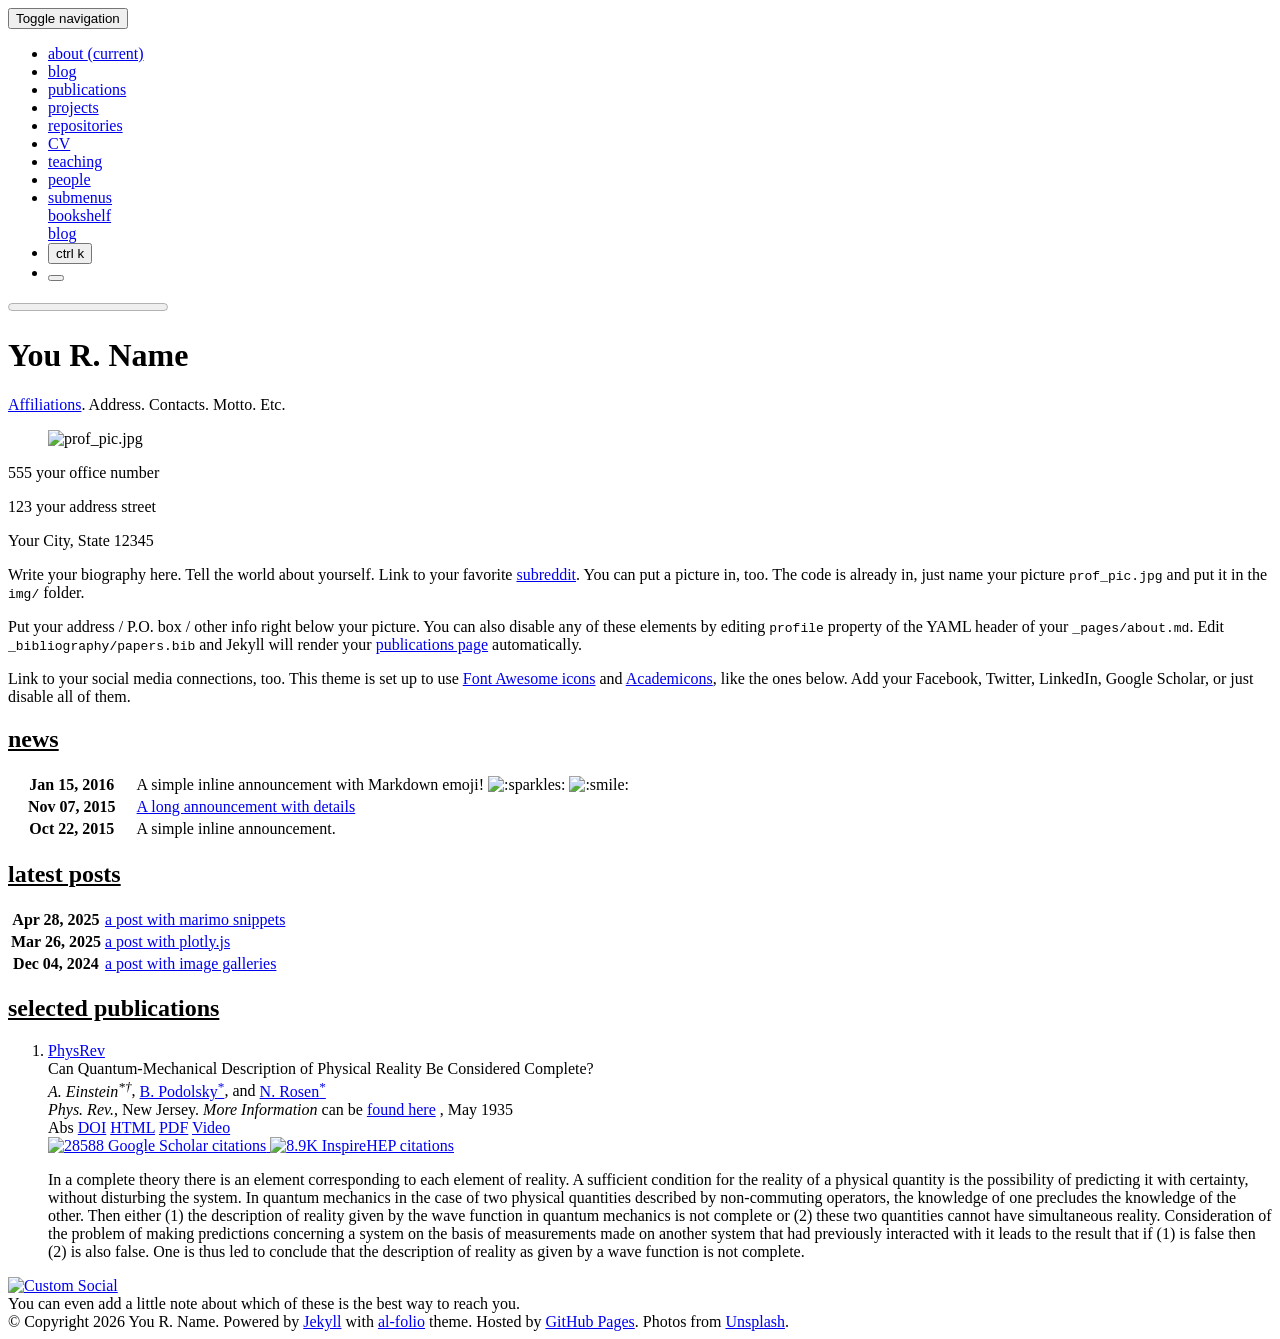
==== index.html @ 7850fb5f "Deploying to gh-pages from @ lriddiford3/lriddiford.github.io@3e1d31a1e1718baf7ae91b5d0d81536df3c9d7" ====
<!DOCTYPE html> <html lang="en"> <head> <meta http-equiv="Content-Type" content="text/html; charset=UTF-8"> <meta charset="utf-8"> <meta name="viewport" content="width=device-width, initial-scale=1, shrink-to-fit=no"> <meta http-equiv="X-UA-Compatible" content="IE=edge"> <title> You R. Name </title> <meta name="author" content="You R. Name"> <meta name="description" content="A simple, whitespace theme for academics. Based on [*folio](https://github.com/bogoli/-folio) design. "> <meta name="keywords" content="jekyll, jekyll-theme, academic-website, portfolio-website"> <meta http-equiv="Content-Security-Policy" content="default-src 'self'; script-src 'self' 'unsafe-inline' https:; style-src 'self' 'unsafe-inline' https:; img-src 'self' data: https:; font-src 'self' data: https:; media-src 'self' https:; frame-src 'self' https:; connect-src 'self' https:;"> <style>
  :root {
    --max-content-width: 930px;
  }
</style> <link rel="stylesheet" href="/al-folio/assets/css/tailwind.css?v=50c64c15cbb9fd1ce6056fdb8bcb4b62"> <link defer rel="stylesheet" href="https://cdn.jsdelivr.net/npm/@fortawesome/fontawesome-free@7.2.0/css/all.min.css" integrity="sha256-MVopmdyC2tYTiJ8wlktf0uh0v4NgT+vNdyVFepi7Q0c=" crossorigin="anonymous"> <link defer rel="stylesheet" href="https://cdn.jsdelivr.net/npm/academicons@1.9.5/css/academicons.min.css" integrity="sha256-SzrCOBJbGVFMahewkgjwnApaV2+av1DwMAA+/QGLyZw=" crossorigin="anonymous"> <link defer rel="stylesheet" href="https://cdn.jsdelivr.net/npm/scholar-icons@1.0.3/css/scholar-icons.css" integrity="sha256-VY3hHVj/hNX3fYG6wtbA6TcKJQl7+FthzGSyIB64klY=" crossorigin="anonymous"> <link defer rel="stylesheet" type="text/css" href="https://fonts.googleapis.com/css?family=Roboto:300,400,500,700|Roboto+Slab:100,300,400,500,700|Material+Icons&amp;display=swap"> <link defer rel="stylesheet" href="/al-folio/assets/css/jekyll-pygments-themes-github.css?v=591dab5a4e56573bf4ef7fd332894c99" media="" id="highlight_theme_light"> <link rel="shortcut icon" href="data:image/svg+xml,&lt;svg%20xmlns=%22http://www.w3.org/2000/svg%22%20viewBox=%220%200%20100%20100%22&gt;&lt;text%20y=%22.9em%22%20font-size=%2290%22&gt;%E2%9A%9B%EF%B8%8F&lt;/text&gt;&lt;/svg&gt;"> <link rel="stylesheet" href="/al-folio/assets/css/main.css?v=3116ba77db9ee1581d05bb3e86fbf7f1"> <link rel="canonical" href="https://alshedivat.github.io/al-folio/"> <script src="/al-folio/assets/js/theme.js?v=5286c3e4c334d0ecb8fc0c40ff4fa7ec"></script> <link defer rel="stylesheet" href="/al-folio/assets/css/jekyll-pygments-themes-native.css?v=5847e5ed4a4568527aa6cfab446049ca" media="none" id="highlight_theme_dark"> <script>
    initTheme();
  </script> </head> <body class="fixed-top-nav "> <header> <nav id="navbar" class="navbar navbar-light navbar-expand-sm fixed-top" role="navigation"> <div class="container"> <button class="navbar-toggler collapsed navbar-toggler-main" type="button" data-nav-toggle="navbarNav" aria-controls="navbarNav" aria-expanded="false" aria-label="Toggle navigation"> <span class="sr-only">Toggle navigation</span> <span class="icon-bar top-bar"></span> <span class="icon-bar middle-bar"></span> <span class="icon-bar bottom-bar"></span> </button> <div class="collapse navbar-collapse navbar-collapse-main" id="navbarNav"> <ul class="navbar-nav navbar-menu-list flex-nowrap"> <li class="nav-item active"> <a class="nav-link" href="/al-folio/">about <span class="sr-only">(current)</span> </a> </li> <li class="nav-item "> <a class="nav-link" href="/al-folio/blog/">blog </a> </li> <li class="nav-item "> <a class="nav-link" href="/al-folio/publications/">publications </a> </li> <li class="nav-item "> <a class="nav-link" href="/al-folio/projects/">projects </a> </li> <li class="nav-item "> <a class="nav-link" href="/al-folio/repositories/">repositories </a> </li> <li class="nav-item "> <a class="nav-link" href="/al-folio/cv/">CV </a> </li> <li class="nav-item "> <a class="nav-link" href="/al-folio/teaching/">teaching </a> </li> <li class="nav-item "> <a class="nav-link" href="/al-folio/people/">people </a> </li> <li class="nav-item dropdown "> <a class="nav-link dropdown-toggle" href="#" id="navbarDropdown" role="button" data-nav-dropdown-toggle="true" aria-haspopup="true" aria-expanded="false">submenus </a> <div class="dropdown-menu dropdown-menu-right" aria-labelledby="navbarDropdown"> <a class="dropdown-item " href="/al-folio/books/">bookshelf</a> <div class="dropdown-divider"></div> <a class="dropdown-item " href="/al-folio/blog/">blog</a> </div> </li> <li class="nav-item"> <button id="search-toggle" type="button" title="Search" aria-label="Open search"> <span class="nav-link">ctrl k <i class="fa-solid fa-magnifying-glass"></i></span> </button> </li> <li class="toggle-container"> <button id="light-toggle" type="button" title="Change theme" aria-label="Change color theme"> <i class="fa-half-sun-moon" id="light-toggle-system"></i> <i class="fa-solid fa-moon" id="light-toggle-dark"></i> <i class="fa-solid fa-sun" id="light-toggle-light"></i> </button> </li> </ul> </div> </div> </nav> <progress id="progress" value="0"> <div class="progress-container"> <span class="progress-bar"></span> </div> </progress> </header> <div class="container mt-5" role="main"> <div class="post"> <header class="post-header"> <h1 class="post-title"> <span class="font-weight-bold">You</span> R. Name </h1> <p class="desc"><a href="#">Affiliations</a>. Address. Contacts. Motto. Etc.</p> </header> <article> <div class="profile float-right"> <figure> <picture> <source class="responsive-img-srcset" srcset="/al-folio/assets/img/prof_pic-480.webp 480w,/al-folio/assets/img/prof_pic-800.webp 800w,/al-folio/assets/img/prof_pic-1400.webp 1400w," type="image/webp" sizes="(min-width: 930px) 270.0px, (min-width: 576px) 30vw, 95vw"> <img src="/al-folio/assets/img/prof_pic.jpg?v=974957d202f671e4fa6700c04e68deae" class="img-fluid z-depth-1 rounded" width="100%" height="auto" alt="prof_pic.jpg" loading="eager" onerror="this.onerror=null; document.querySelectorAll('.responsive-img-srcset').forEach(function (n) { n.remove(); });"> </source></picture> </figure> <div class="more-info"> <p>555 your office number</p> <p>123 your address street</p> <p>Your City, State 12345</p> </div> </div> <div class="clearfix"> <p>Write your biography here. Tell the world about yourself. Link to your favorite <a href="https://www.reddit.com" rel="external nofollow noopener" target="_blank">subreddit</a>. You can put a picture in, too. The code is already in, just name your picture <code class="language-plaintext highlighter-rouge">prof_pic.jpg</code> and put it in the <code class="language-plaintext highlighter-rouge">img/</code> folder.</p> <p>Put your address / P.O. box / other info right below your picture. You can also disable any of these elements by editing <code class="language-plaintext highlighter-rouge">profile</code> property of the YAML header of your <code class="language-plaintext highlighter-rouge">_pages/about.md</code>. Edit <code class="language-plaintext highlighter-rouge">_bibliography/papers.bib</code> and Jekyll will render your <a href="/al-folio/publications/">publications page</a> automatically.</p> <p>Link to your social media connections, too. This theme is set up to use <a href="https://fontawesome.com/" rel="external nofollow noopener" target="_blank">Font Awesome icons</a> and <a href="https://jpswalsh.github.io/academicons/" rel="external nofollow noopener" target="_blank">Academicons</a>, like the ones below. Add your Facebook, Twitter, LinkedIn, Google Scholar, or just disable all of them.</p> </div> <h2> <a href="/al-folio/news/" style="color: inherit">news</a> </h2> <div class="news"> <div class="table-responsive"> <table class="table table-sm table-borderless"> <tr> <th scope="row" style="width: 20%">Jan 15, 2016</th> <td> A simple inline announcement with Markdown emoji! <img class="emoji" title=":sparkles:" alt=":sparkles:" src="https://github.githubassets.com/images/icons/emoji/unicode/2728.png" height="20" width="20"> <img class="emoji" title=":smile:" alt=":smile:" src="https://github.githubassets.com/images/icons/emoji/unicode/1f604.png" height="20" width="20"> </td> </tr> <tr> <th scope="row" style="width: 20%">Nov 07, 2015</th> <td> <a class="news-title" href="/al-folio/news/announcement_2/">A long announcement with details</a> </td> </tr> <tr> <th scope="row" style="width: 20%">Oct 22, 2015</th> <td> A simple inline announcement. </td> </tr> </table> </div> </div> <h2> <a href="/al-folio/blog/" style="color: inherit">latest posts</a> </h2> <div class="news"> <div class="table-responsive" style="max-height: 60vw"> <table class="table table-sm table-borderless"> <tr> <th scope="row" style="width: 20%">Apr 28, 2025</th> <td> <a class="news-title" href="/al-folio/blog/2025/marimo/">a post with marimo snippets</a> </td> </tr> <tr> <th scope="row" style="width: 20%">Mar 26, 2025</th> <td> <a class="news-title" href="/al-folio/blog/2025/plotly/">a post with plotly.js</a> </td> </tr> <tr> <th scope="row" style="width: 20%">Dec 04, 2024</th> <td> <a class="news-title" href="/al-folio/blog/2024/photo-gallery/">a post with image galleries</a> </td> </tr> </table> </div> </div> <h2> <a href="/al-folio/publications/" style="color: inherit">selected publications</a> </h2> <div class="publications"> <ol class="bibliography"><li> <div class="row"> <div class="col col-sm-2 abbr"> <abbr class="badge rounded w-100"> <a href="https://journals.aps.org/" rel="external nofollow noopener" target="_blank">PhysRev</a> </abbr> </div> <div id="PhysRev.47.777" class="col-sm-8"> <div class="title">Can Quantum-Mechanical Description of Physical Reality Be Considered Complete?</div> <div class="author"> <em>A. Einstein<sup>*†</sup></em>, <a href="https://en.wikipedia.org/wiki/Boris_Podolsky" rel="external nofollow noopener" target="_blank">B. Podolsky<sup>*</sup></a>, and <a href="https://en.wikipedia.org/wiki/Nathan_Rosen" rel="external nofollow noopener" target="_blank">N. Rosen<sup>*</sup></a> <i class="fa-solid fa-circle-info ml-1" data-toggle="popover" data-placement="top" data-html="true" data-content="* Example use of superscripts&lt;br&gt;† Albert Einstein"> </i> </div> <div class="periodical"> <em>Phys. Rev.</em>, New Jersey. <em>More Information</em> can be <a href="https://github.com/alshedivat/al-folio/" rel="external nofollow noopener" target="_blank">found here</a> , May 1935 </div> <div class="periodical"> </div> <div class="links"> <a class="abstract btn btn-sm z-depth-0" role="button">Abs</a> <a href="https://doi.org/10.1103/PhysRev.47.777" class="btn btn-sm z-depth-0" role="button" rel="external nofollow noopener" target="_blank">DOI</a> <a href="https://journals.aps.org/pr/abstract/10.1103/PhysRev.47.777" class="btn btn-sm z-depth-0" role="button" rel="external nofollow noopener" target="_blank">HTML</a> <a href="/al-folio/assets/pdf/example_pdf.pdf" class="btn btn-sm z-depth-0" role="button">PDF</a> <a href="https://www.youtube-nocookie.com/embed/aqz-KE-bpKQ" class="btn btn-sm z-depth-0" role="button" rel="external nofollow noopener" target="_blank">Video</a> </div> <div class="badges"> <span class="altmetric-embed" data-badge-type="2" data-badge-popover="right" data-altmetric-id="248277"></span> <span class="__dimensions_badge_embed__" data-doi="10.1103/PhysRev.47.777" data-style="small_rectangle" data-legend="hover-right" style="margin-bottom: 3px;"></span> <a href="https://scholar.google.com/citations?view_op=view_citation&amp;hl=en&amp;user=qc6CJjYAAAAJ&amp;citation_for_view=qc6CJjYAAAAJ:qyhmnyLat1gC" aria-label="Google Scholar link" role="button" rel="external nofollow noopener" target="_blank"> <img src="https://img.shields.io/badge/scholar-28588-4285F4?logo=googlescholar&amp;labelColor=beige" alt="28588 Google Scholar citations"> </a> <a href="https://inspirehep.net/literature/3255" aria-label="Inspirehep link" role="button" rel="external nofollow noopener" target="_blank"> <img src="https://img.shields.io/badge/inspire-8.9K-001628?logo=inspire&amp;logoColor=001628&amp;labelColor=beige" alt="8.9K InspireHEP citations"> </a> </div> <div class="abstract hidden"> <p>In a complete theory there is an element corresponding to each element of reality. A sufficient condition for the reality of a physical quantity is the possibility of predicting it with certainty, without disturbing the system. In quantum mechanics in the case of two physical quantities described by non-commuting operators, the knowledge of one precludes the knowledge of the other. Then either (1) the description of reality given by the wave function in quantum mechanics is not complete or (2) these two quantities cannot have simultaneous reality. Consideration of the problem of making predictions concerning a system on the basis of measurements made on another system that had previously interacted with it leads to the result that if (1) is false then (2) is also false. One is thus led to conclude that the description of reality as given by a wave function is not complete.</p> </div> </div> </div> </li></ol> </div> <div class="social"> <div class="contact-icons"> <a href="/al-folio/assets/pdf/example_pdf.pdf" title="Cv pdf"><i class="ai ai-cv"></i></a> <a href="mailto:you@example.com" title="Email"><i class="fa-solid fa-envelope"></i></a> <a href="https://inspirehep.net/authors/1010907" title="Inspirehep id" rel="external nofollow noopener" target="_blank"><i class="ai ai-inspire"></i></a> <a href="/al-folio/feed.xml" title="Rss icon"><i class="fa-solid fa-square-rss"></i></a> <a href="https://scholar.google.com/citations?user=qc6CJjYAAAAJ" title="Scholar userid" rel="external nofollow noopener" target="_blank"><i class="ai ai-google-scholar"></i></a> <a href="https://www.alberteinstein.com/" title="Custom Social" rel="external nofollow noopener" target="_blank"><img src="https://www.alberteinstein.com/wp-content/uploads/2024/03/cropped-favicon-192x192.png" alt="Custom Social"></a> </div> <div class="contact-note">You can even add a little note about which of these is the best way to reach you. </div> </div> </article> </div> </div> <footer class="fixed-bottom" role="contentinfo"> <div class="container mt-0"> © Copyright 2026 You R. Name. Powered by <a href="https://jekyllrb.com/" target="_blank" rel="external nofollow noopener">Jekyll</a> with <a href="https://github.com/alshedivat/al-folio" rel="external nofollow noopener" target="_blank">al-folio</a> theme. Hosted by <a href="https://pages.github.com/" target="_blank" rel="external nofollow noopener">GitHub Pages</a>. Photos from <a href="https://unsplash.com" target="_blank" rel="external nofollow noopener">Unsplash</a>. </div> </footer> <script>
  window.alFolio = {
    compatBootstrap: false
  };
</script> <script src="/al-folio/assets/js/nav-toggle.js?v=141bd79a73ebc0f0b6ea58e440ae79fc"></script> <script defer src="https://cdn.jsdelivr.net/npm/masonry-layout@4.2.2/dist/masonry.pkgd.min.js" integrity="sha256-Nn1q/fx0H7SNLZMQ5Hw5JLaTRZp0yILA/FRexe19VdI=" crossorigin="anonymous"></script> <script defer src="https://cdn.jsdelivr.net/npm/imagesloaded@5.0.0/imagesloaded.pkgd.min.js" integrity="sha256-htrLFfZJ6v5udOG+3kNLINIKh2gvoKqwEhHYfTTMICc=" crossorigin="anonymous"></script> <script defer src="/al-folio/assets/js/masonry.js?v=e49affc7bd2646f6acdad1dbe02c2359" type="text/javascript"></script> <script defer type="text/javascript" id="MathJax-script" src="https://cdn.jsdelivr.net/npm/mathjax@3.2.2/es5/tex-mml-chtml.js" integrity="sha256-MASABpB4tYktI2Oitl4t+78w/lyA+D7b/s9GEP0JOGI=" crossorigin="anonymous"></script> <script src="/al-folio/assets/al_math/js/mathjax-setup.js"></script> <script src="/al-folio/assets/js/tooltips-setup.js?v=fe487e99db6c43751e6e7bdb2d6a0611"></script> <script src="/al-folio/assets/js/no_defer.js?v=53b1b1a645525975c963ce8bf8bfefcf"></script> <script defer src="/al-folio/assets/js/common.js?v=87baac90f765f2f3362dcf6aaf312a8a"></script> <script defer src="/al-folio/assets/js/copy_code.js?v=c8a01c11a92744d44b093fc3bda915df" type="text/javascript"></script> <script defer src="/al-folio/assets/js/jupyter_new_tab.js?v=896d254890d9b47f0281f63bfccf0dee"></script> <script async src="https://d1bxh8uas1mnw7.cloudfront.net/assets/embed.js"></script> <script async src="https://badge.dimensions.ai/badge.js"></script> <script defer src="https://cdn.jsdelivr.net/npm/medium-zoom@1.1.0/dist/medium-zoom.min.js" integrity="sha256-ZgMyDAIYDYGxbcpJcfUnYwNevG/xi9OHKaR/8GK+jWc=" crossorigin="anonymous"></script> <script defer src="/al-folio/assets/al_img_tools/js/zoom.js"></script> <script defer src="/al-folio/assets/js/progress-bar.js?v=499464c5c63ced6cf7ad62509f1e2610" type="text/javascript"></script> <script src="https://cdn.jsdelivr.net/npm/vanilla-back-to-top@7.2.1/dist/vanilla-back-to-top.min.js" integrity="sha256-uMJJ3EoTyfRBoTbR+lrfu1uRQ87RZG8AR3cVNuQVeFg=" crossorigin="anonymous"></script> <script>
    addBackToTop();
  </script> <script type="module" src="/al-folio/assets/al_search/js/search/ninja-keys.min.js"></script> <ninja-keys hidebreadcrumbs noautoloadmdicons placeholder="Type to start searching"></ninja-keys> <script src="/al-folio/assets/al_search/js/search-setup.js"></script> <script>
// get the ninja-keys element
const ninja = document.querySelector('ninja-keys');

// add the home and posts menu items
ninja.data = [{
    id: "nav-about",
    title: "about",
    section: "Navigation",
    handler: () => {
      window.location.href = "/al-folio/";
    },
  },{id: "nav-blog",
          title: "blog",
          description: "",
          section: "Navigation",
          handler: () => {
            window.location.href = "/al-folio/blog/";
          },
        },{id: "nav-publications",
          title: "publications",
          description: "publications by categories in reversed chronological order. generated by jekyll-scholar.",
          section: "Navigation",
          handler: () => {
            window.location.href = "/al-folio/publications/";
          },
        },{id: "nav-projects",
          title: "projects",
          description: "A growing collection of your cool projects.",
          section: "Navigation",
          handler: () => {
            window.location.href = "/al-folio/projects/";
          },
        },{id: "nav-repositories",
          title: "repositories",
          description: "Edit the `_data/repositories.yml` and change the `github_users` and `github_repos` lists to include your own GitHub profile and repositories.",
          section: "Navigation",
          handler: () => {
            window.location.href = "/al-folio/repositories/";
          },
        },{id: "nav-cv",
          title: "CV",
          description: "This is a description of the page. You can modify it in '_pages/cv.md'. You can also change or remove the top pdf download button.",
          section: "Navigation",
          handler: () => {
            window.location.href = "/al-folio/cv/";
          },
        },{id: "nav-teaching",
          title: "teaching",
          description: "Course materials, schedules, and resources for classes taught.",
          section: "Navigation",
          handler: () => {
            window.location.href = "/al-folio/teaching/";
          },
        },{id: "nav-people",
          title: "people",
          description: "members of the lab or group",
          section: "Navigation",
          handler: () => {
            window.location.href = "/al-folio/people/";
          },
        },{id: "dropdown-bookshelf",
              title: "bookshelf",
              description: "",
              section: "Dropdown",
              handler: () => {
                window.location.href = "/al-folio/books/";
              },
            },{id: "dropdown-blog",
              title: "blog",
              description: "",
              section: "Dropdown",
              handler: () => {
                window.location.href = "/al-folio/blog/";
              },
            },{id: "post-a-post-with-marimo-snippets",
        
          title: "a post with marimo snippets",
        
        description: "running Python in the browser with marimo",
        section: "Posts",
        handler: () => {
          
            window.location.href = "/al-folio/blog/2025/marimo/";
          
        },
      },{id: "post-a-post-with-plotly-js",
        
          title: "a post with plotly.js",
        
        description: "this is what included plotly.js code could look like",
        section: "Posts",
        handler: () => {
          
            window.location.href = "/al-folio/blog/2025/plotly/";
          
        },
      },{id: "post-a-post-with-image-galleries",
        
          title: "a post with image galleries",
        
        description: "this is what included image galleries could look like",
        section: "Posts",
        handler: () => {
          
            window.location.href = "/al-folio/blog/2024/photo-gallery/";
          
        },
      },{id: "post-google-gemini-updates-flash-1-5-gemma-2-and-project-astra",
        
          title: 'Google Gemini updates: Flash 1.5, Gemma 2 and Project Astra <svg width="1.2rem" height="1.2rem" top=".5rem" viewbox="0 0 40 40" xmlns="http://www.w3.org/2000/svg"><path d="M17 13.5v6H5v-12h6m3-3h6v6m0-6-9 9" class="icon_svg-stroke" stroke="#999" stroke-width="1.5" fill="none" fill-rule="evenodd" stroke-linecap="round" stroke-linejoin="round"></path></svg>',
        
        description: "We’re sharing updates across our Gemini family of models and a glimpse of Project Astra, our vision for the future of AI assistants.",
        section: "Posts",
        handler: () => {
          
            window.open("https://blog.google/technology/ai/google-gemini-update-flash-ai-assistant-io-2024/", "_blank");
          
        },
      },{id: "post-a-post-with-tabs",
        
          title: "a post with tabs",
        
        description: "this is what included tabs in a post could look like",
        section: "Posts",
        handler: () => {
          
            window.location.href = "/al-folio/blog/2024/tabs/";
          
        },
      },{id: "post-a-post-with-typograms",
        
          title: "a post with typograms",
        
        description: "this is what included typograms code could look like",
        section: "Posts",
        handler: () => {
          
            window.location.href = "/al-folio/blog/2024/typograms/";
          
        },
      },{id: "post-a-post-that-can-be-cited",
        
          title: "a post that can be cited",
        
        description: "this is what a post that can be cited looks like",
        section: "Posts",
        handler: () => {
          
            window.location.href = "/al-folio/blog/2024/post-citation/";
          
        },
      },{id: "post-a-post-with-pseudo-code",
        
          title: "a post with pseudo code",
        
        description: "this is what included pseudo code could look like",
        section: "Posts",
        handler: () => {
          
            window.location.href = "/al-folio/blog/2024/pseudocode/";
          
        },
      },{id: "post-a-post-with-code-diff",
        
          title: "a post with code diff",
        
        description: "this is how you can display code diffs",
        section: "Posts",
        handler: () => {
          
            window.location.href = "/al-folio/blog/2024/code-diff/";
          
        },
      },{id: "post-a-post-with-advanced-image-components",
        
          title: "a post with advanced image components",
        
        description: "this is what advanced image components could look like",
        section: "Posts",
        handler: () => {
          
            window.location.href = "/al-folio/blog/2024/advanced-images/";
          
        },
      },{id: "post-a-post-with-vega-lite",
        
          title: "a post with vega lite",
        
        description: "this is what included vega lite code could look like",
        section: "Posts",
        handler: () => {
          
            window.location.href = "/al-folio/blog/2024/vega-lite/";
          
        },
      },{id: "post-a-post-with-geojson",
        
          title: "a post with geojson",
        
        description: "this is what included geojson code could look like",
        section: "Posts",
        handler: () => {
          
            window.location.href = "/al-folio/blog/2024/geojson-map/";
          
        },
      },{id: "post-a-post-with-echarts",
        
          title: "a post with echarts",
        
        description: "this is what included echarts code could look like",
        section: "Posts",
        handler: () => {
          
            window.location.href = "/al-folio/blog/2024/echarts/";
          
        },
      },{id: "post-a-post-with-chart-js",
        
          title: "a post with chart.js",
        
        description: "this is what included chart.js code could look like",
        section: "Posts",
        handler: () => {
          
            window.location.href = "/al-folio/blog/2024/chartjs/";
          
        },
      },{id: "post-a-post-with-tikzjax",
        
          title: "a post with TikZJax",
        
        description: "this is what included TikZ code could look like",
        section: "Posts",
        handler: () => {
          
            window.location.href = "/al-folio/blog/2023/tikzjax/";
          
        },
      },{id: "post-a-post-with-bibliography",
        
          title: "a post with bibliography",
        
        description: "an example of a blog post with bibliography",
        section: "Posts",
        handler: () => {
          
            window.location.href = "/al-folio/blog/2023/post-bibliography/";
          
        },
      },{id: "post-a-post-with-jupyter-notebook",
        
          title: "a post with jupyter notebook",
        
        description: "an example of a blog post with jupyter notebook",
        section: "Posts",
        handler: () => {
          
            window.location.href = "/al-folio/blog/2023/jupyter-notebook/";
          
        },
      },{id: "post-a-post-with-custom-blockquotes",
        
          title: "a post with custom blockquotes",
        
        description: "an example of a blog post with custom blockquotes",
        section: "Posts",
        handler: () => {
          
            window.location.href = "/al-folio/blog/2023/custom-blockquotes/";
          
        },
      },{id: "post-a-post-with-table-of-contents-on-a-sidebar",
        
          title: "a post with table of contents on a sidebar",
        
        description: "an example of a blog post with table of contents on a sidebar",
        section: "Posts",
        handler: () => {
          
            window.location.href = "/al-folio/blog/2023/sidebar-table-of-contents/";
          
        },
      },{id: "post-a-post-with-audios",
        
          title: "a post with audios",
        
        description: "this is what included audios could look like",
        section: "Posts",
        handler: () => {
          
            window.location.href = "/al-folio/blog/2023/audios/";
          
        },
      },{id: "post-a-post-with-videos",
        
          title: "a post with videos",
        
        description: "this is what included videos could look like",
        section: "Posts",
        handler: () => {
          
            window.location.href = "/al-folio/blog/2023/videos/";
          
        },
      },{id: "post-displaying-beautiful-interactive-tables",
        
          title: "displaying beautiful interactive tables",
        
        description: "an example of how to use interactive tables in al-folio",
        section: "Posts",
        handler: () => {
          
            window.location.href = "/al-folio/blog/2023/tables/";
          
        },
      },{id: "post-a-post-with-table-of-contents",
        
          title: "a post with table of contents",
        
        description: "an example of a blog post with table of contents",
        section: "Posts",
        handler: () => {
          
            window.location.href = "/al-folio/blog/2023/table-of-contents/";
          
        },
      },{id: "post-a-post-with-giscus-comments",
        
          title: "a post with giscus comments",
        
        description: "an example of a blog post with giscus comments",
        section: "Posts",
        handler: () => {
          
            window.location.href = "/al-folio/blog/2022/giscus-comments/";
          
        },
      },{id: "post-یک-نوشتهٔ-راست-چین",
        
          title: "یک نوشتهٔ راست‌چین",
        
        description: "نمونه‌ای از پشتیبانی زبان‌های راست‌چین",
        section: "Posts",
        handler: () => {
          
            window.location.href = "/al-folio/blog/2022/rtl/";
          
        },
      },{id: "post-displaying-external-posts-on-your-al-folio-blog",
        
          title: 'Displaying External Posts on Your al-folio Blog <svg width="1.2rem" height="1.2rem" top=".5rem" viewbox="0 0 40 40" xmlns="http://www.w3.org/2000/svg"><path d="M17 13.5v6H5v-12h6m3-3h6v6m0-6-9 9" class="icon_svg-stroke" stroke="#999" stroke-width="1.5" fill="none" fill-rule="evenodd" stroke-linecap="round" stroke-linejoin="round"></path></svg>',
        
        description: "",
        section: "Posts",
        handler: () => {
          
            window.open("https://medium.com/@al-folio/displaying-external-posts-on-your-al-folio-blog-b60a1d241a0a?source=rss-17feae71c3c4------2", "_blank");
          
        },
      },{id: "post-a-post-with-redirect",
        
          title: "a post with redirect",
        
        description: "you can also redirect to assets like pdf",
        section: "Posts",
        handler: () => {
          
            window.location.href = "/al-folio/assets/pdf/example_pdf.pdf";
          
        },
      },{id: "post-a-post-with-diagrams",
        
          title: "a post with diagrams",
        
        description: "an example of a blog post with diagrams",
        section: "Posts",
        handler: () => {
          
            window.location.href = "/al-folio/blog/2021/diagrams/";
          
        },
      },{id: "post-a-distill-style-blog-post",
        
          title: "a distill-style blog post",
        
        description: "an example of a distill-style blog post and main elements",
        section: "Posts",
        handler: () => {
          
            window.location.href = "/al-folio/blog/2021/distill/";
          
        },
      },{id: "post-a-post-with-twitter",
        
          title: "a post with twitter",
        
        description: "an example of a blog post with twitter",
        section: "Posts",
        handler: () => {
          
            window.location.href = "/al-folio/blog/2020/twitter/";
          
        },
      },{id: "post-a-post-with-disqus-comments",
        
          title: "a post with disqus comments",
        
        description: "an example of a blog post with disqus comments",
        section: "Posts",
        handler: () => {
          
            window.location.href = "/al-folio/blog/2015/disqus-comments/";
          
        },
      },{id: "post-a-post-with-math",
        
          title: "a post with math",
        
        description: "an example of a blog post with some math",
        section: "Posts",
        handler: () => {
          
            window.location.href = "/al-folio/blog/2015/math/";
          
        },
      },{id: "post-a-post-with-code",
        
          title: "a post with code",
        
        description: "an example of a blog post with some code",
        section: "Posts",
        handler: () => {
          
            window.location.href = "/al-folio/blog/2015/code/";
          
        },
      },{id: "post-a-post-with-images",
        
          title: "a post with images",
        
        description: "this is what included images could look like",
        section: "Posts",
        handler: () => {
          
            window.location.href = "/al-folio/blog/2015/images/";
          
        },
      },{id: "post-a-post-with-formatting-and-links",
        
          title: "a post with formatting and links",
        
        description: "march & april, looking forward to summer",
        section: "Posts",
        handler: () => {
          
            window.location.href = "/al-folio/blog/2015/formatting-and-links/";
          
        },
      },{id: "books-the-godfather",
          title: 'The Godfather',
          description: "",
          section: "Books",handler: () => {
              window.location.href = "/al-folio/books/the_godfather/";
            },},{id: "news-a-simple-inline-announcement",
          title: 'A simple inline announcement.',
          description: "",
          section: "News",},{id: "news-a-long-announcement-with-details",
          title: 'A long announcement with details',
          description: "",
          section: "News",handler: () => {
              window.location.href = "/al-folio/news/announcement_2/";
            },},{id: "news-a-simple-inline-announcement-with-markdown-emoji-sparkles-smile",
          title: 'A simple inline announcement with Markdown emoji! <img class="emoji" title=":sparkles:" alt=":sparkles:" src="https://github.githubassets.com/images/icons/emoji/unicode/2728.png" height="20" width="20"> <img class="emoji" title=":smile:" alt=":smile:" src="https://github.githubassets.com/images/icons/emoji/unicode/1f604.png" height="20" width="20">',
          description: "",
          section: "News",},{id: "projects-project-1",
          title: 'project 1',
          description: "with background image",
          section: "Projects",handler: () => {
              window.location.href = "/al-folio/projects/1_project/";
            },},{id: "projects-project-2",
          title: 'project 2',
          description: "a project with a background image and giscus comments",
          section: "Projects",handler: () => {
              window.location.href = "/al-folio/projects/2_project/";
            },},{id: "projects-project-3-with-very-long-name",
          title: 'project 3 with very long name',
          description: "a project that redirects to another website",
          section: "Projects",handler: () => {
              window.location.href = "/al-folio/projects/3_project/";
            },},{id: "projects-project-4",
          title: 'project 4',
          description: "another without an image",
          section: "Projects",handler: () => {
              window.location.href = "/al-folio/projects/4_project/";
            },},{id: "projects-project-5",
          title: 'project 5',
          description: "a project with a background image",
          section: "Projects",handler: () => {
              window.location.href = "/al-folio/projects/5_project/";
            },},{id: "projects-project-6",
          title: 'project 6',
          description: "a project with no image",
          section: "Projects",handler: () => {
              window.location.href = "/al-folio/projects/6_project/";
            },},{id: "projects-project-7",
          title: 'project 7',
          description: "with background image",
          section: "Projects",handler: () => {
              window.location.href = "/al-folio/projects/7_project/";
            },},{id: "projects-project-8",
          title: 'project 8',
          description: "an other project with a background image and giscus comments",
          section: "Projects",handler: () => {
              window.location.href = "/al-folio/projects/8_project/";
            },},{id: "projects-project-9",
          title: 'project 9',
          description: "another project with an image 🎉",
          section: "Projects",handler: () => {
              window.location.href = "/al-folio/projects/9_project/";
            },},{id: "teachings-data-science-fundamentals",
          title: 'Data Science Fundamentals',
          description: "This course covers the foundational aspects of data science, including data collection, cleaning, analysis, and visualization. Students will learn practical skills for working with real-world datasets.",
          section: "Teachings",handler: () => {
              window.location.href = "/al-folio/teachings/data-science-fundamentals/";
            },},{id: "teachings-introduction-to-machine-learning",
          title: 'Introduction to Machine Learning',
          description: "This course provides an introduction to machine learning concepts, algorithms, and applications. Students will learn about supervised and unsupervised learning, model evaluation, and practical implementations.",
          section: "Teachings",handler: () => {
              window.location.href = "/al-folio/teachings/introduction-to-machine-learning/";
            },},{
        id: 'social-cv',
        title: 'CV',
        section: 'Socials',
        handler: () => {
          window.open("/al-folio/assets/pdf/example_pdf.pdf", "_blank");
        },
      },{
        id: 'social-email',
        title: 'email',
        section: 'Socials',
        handler: () => {
          window.open("mailto:%79%6F%75@%65%78%61%6D%70%6C%65.%63%6F%6D", "_blank");
        },
      },{
        id: 'social-inspire',
        title: 'Inspire HEP',
        section: 'Socials',
        handler: () => {
          window.open("https://inspirehep.net/authors/1010907", "_blank");
        },
      },{
        id: 'social-rss',
        title: 'RSS Feed',
        section: 'Socials',
        handler: () => {
          window.open("/al-folio/feed.xml", "_blank");
        },
      },{
        id: 'social-scholar',
        title: 'Google Scholar',
        section: 'Socials',
        handler: () => {
          window.open("https://scholar.google.com/citations?user=qc6CJjYAAAAJ", "_blank");
        },
      },{
        id: 'social-custom_social',
        title: 'Custom_social',
        section: 'Socials',
        handler: () => {
          window.open("https://www.alberteinstein.com/", "_blank");
        },
      },{
      id: 'light-theme',
      title: 'Change theme to light',
      description: 'Change the theme of the site to Light',
      section: 'Theme',
      handler: () => {
        setThemeSetting("light");
      },
    },
    {
      id: 'dark-theme',
      title: 'Change theme to dark',
      description: 'Change the theme of the site to Dark',
      section: 'Theme',
      handler: () => {
        setThemeSetting("dark");
      },
    },
    {
      id: 'system-theme',
      title: 'Use system default theme',
      description: 'Change the theme of the site to System Default',
      section: 'Theme',
      handler: () => {
        setThemeSetting("system");
      },
    },];

</script> <script src="/al-folio/assets/al_search/js/shortcut-key.js"></script> </body> </html>
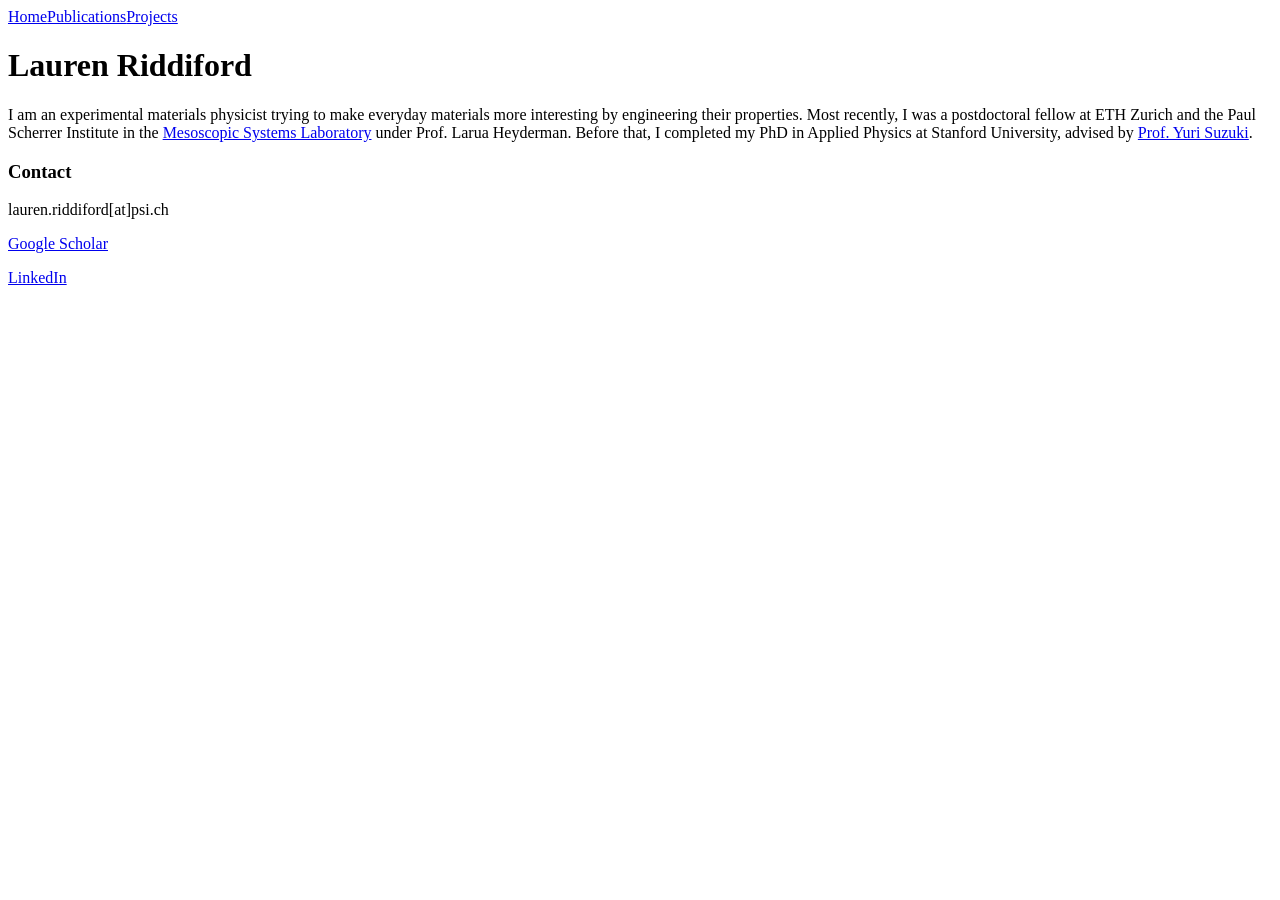
==== commit 604cb455: "Update index.html" ====
--- a/index.html
+++ b/index.html
@@ -1,614 +1,23 @@
-<!DOCTYPE html> <html lang="en"> <head> <meta http-equiv="Content-Type" content="text/html; charset=UTF-8"> <meta charset="utf-8"> <meta name="viewport" content="width=device-width, initial-scale=1, shrink-to-fit=no"> <meta http-equiv="X-UA-Compatible" content="IE=edge"> <title> You R. Name </title> <meta name="author" content="You R. Name"> <meta name="description" content="A simple, whitespace theme for academics. Based on [*folio](https://github.com/bogoli/-folio) design. "> <meta name="keywords" content="jekyll, jekyll-theme, academic-website, portfolio-website"> <meta http-equiv="Content-Security-Policy" content="default-src 'self'; script-src 'self' 'unsafe-inline' https:; style-src 'self' 'unsafe-inline' https:; img-src 'self' data: https:; font-src 'self' data: https:; media-src 'self' https:; frame-src 'self' https:; connect-src 'self' https:;"> <style>
-  :root {
-    --max-content-width: 930px;
-  }
-</style> <link rel="stylesheet" href="/al-folio/assets/css/tailwind.css?v=50c64c15cbb9fd1ce6056fdb8bcb4b62"> <link defer rel="stylesheet" href="https://cdn.jsdelivr.net/npm/@fortawesome/fontawesome-free@7.2.0/css/all.min.css" integrity="sha256-MVopmdyC2tYTiJ8wlktf0uh0v4NgT+vNdyVFepi7Q0c=" crossorigin="anonymous"> <link defer rel="stylesheet" href="https://cdn.jsdelivr.net/npm/academicons@1.9.5/css/academicons.min.css" integrity="sha256-SzrCOBJbGVFMahewkgjwnApaV2+av1DwMAA+/QGLyZw=" crossorigin="anonymous"> <link defer rel="stylesheet" href="https://cdn.jsdelivr.net/npm/scholar-icons@1.0.3/css/scholar-icons.css" integrity="sha256-VY3hHVj/hNX3fYG6wtbA6TcKJQl7+FthzGSyIB64klY=" crossorigin="anonymous"> <link defer rel="stylesheet" type="text/css" href="https://fonts.googleapis.com/css?family=Roboto:300,400,500,700|Roboto+Slab:100,300,400,500,700|Material+Icons&amp;display=swap"> <link defer rel="stylesheet" href="/al-folio/assets/css/jekyll-pygments-themes-github.css?v=591dab5a4e56573bf4ef7fd332894c99" media="" id="highlight_theme_light"> <link rel="shortcut icon" href="data:image/svg+xml,&lt;svg%20xmlns=%22http://www.w3.org/2000/svg%22%20viewBox=%220%200%20100%20100%22&gt;&lt;text%20y=%22.9em%22%20font-size=%2290%22&gt;%E2%9A%9B%EF%B8%8F&lt;/text&gt;&lt;/svg&gt;"> <link rel="stylesheet" href="/al-folio/assets/css/main.css?v=3116ba77db9ee1581d05bb3e86fbf7f1"> <link rel="canonical" href="https://alshedivat.github.io/al-folio/"> <script src="/al-folio/assets/js/theme.js?v=5286c3e4c334d0ecb8fc0c40ff4fa7ec"></script> <link defer rel="stylesheet" href="/al-folio/assets/css/jekyll-pygments-themes-native.css?v=5847e5ed4a4568527aa6cfab446049ca" media="none" id="highlight_theme_dark"> <script>
-    initTheme();
-  </script> </head> <body class="fixed-top-nav "> <header> <nav id="navbar" class="navbar navbar-light navbar-expand-sm fixed-top" role="navigation"> <div class="container"> <button class="navbar-toggler collapsed navbar-toggler-main" type="button" data-nav-toggle="navbarNav" aria-controls="navbarNav" aria-expanded="false" aria-label="Toggle navigation"> <span class="sr-only">Toggle navigation</span> <span class="icon-bar top-bar"></span> <span class="icon-bar middle-bar"></span> <span class="icon-bar bottom-bar"></span> </button> <div class="collapse navbar-collapse navbar-collapse-main" id="navbarNav"> <ul class="navbar-nav navbar-menu-list flex-nowrap"> <li class="nav-item active"> <a class="nav-link" href="/al-folio/">about <span class="sr-only">(current)</span> </a> </li> <li class="nav-item "> <a class="nav-link" href="/al-folio/blog/">blog </a> </li> <li class="nav-item "> <a class="nav-link" href="/al-folio/publications/">publications </a> </li> <li class="nav-item "> <a class="nav-link" href="/al-folio/projects/">projects </a> </li> <li class="nav-item "> <a class="nav-link" href="/al-folio/repositories/">repositories </a> </li> <li class="nav-item "> <a class="nav-link" href="/al-folio/cv/">CV </a> </li> <li class="nav-item "> <a class="nav-link" href="/al-folio/teaching/">teaching </a> </li> <li class="nav-item "> <a class="nav-link" href="/al-folio/people/">people </a> </li> <li class="nav-item dropdown "> <a class="nav-link dropdown-toggle" href="#" id="navbarDropdown" role="button" data-nav-dropdown-toggle="true" aria-haspopup="true" aria-expanded="false">submenus </a> <div class="dropdown-menu dropdown-menu-right" aria-labelledby="navbarDropdown"> <a class="dropdown-item " href="/al-folio/books/">bookshelf</a> <div class="dropdown-divider"></div> <a class="dropdown-item " href="/al-folio/blog/">blog</a> </div> </li> <li class="nav-item"> <button id="search-toggle" type="button" title="Search" aria-label="Open search"> <span class="nav-link">ctrl k <i class="fa-solid fa-magnifying-glass"></i></span> </button> </li> <li class="toggle-container"> <button id="light-toggle" type="button" title="Change theme" aria-label="Change color theme"> <i class="fa-half-sun-moon" id="light-toggle-system"></i> <i class="fa-solid fa-moon" id="light-toggle-dark"></i> <i class="fa-solid fa-sun" id="light-toggle-light"></i> </button> </li> </ul> </div> </div> </nav> <progress id="progress" value="0"> <div class="progress-container"> <span class="progress-bar"></span> </div> </progress> </header> <div class="container mt-5" role="main"> <div class="post"> <header class="post-header"> <h1 class="post-title"> <span class="font-weight-bold">You</span> R. Name </h1> <p class="desc"><a href="#">Affiliations</a>. Address. Contacts. Motto. Etc.</p> </header> <article> <div class="profile float-right"> <figure> <picture> <source class="responsive-img-srcset" srcset="/al-folio/assets/img/prof_pic-480.webp 480w,/al-folio/assets/img/prof_pic-800.webp 800w,/al-folio/assets/img/prof_pic-1400.webp 1400w," type="image/webp" sizes="(min-width: 930px) 270.0px, (min-width: 576px) 30vw, 95vw"> <img src="/al-folio/assets/img/prof_pic.jpg?v=974957d202f671e4fa6700c04e68deae" class="img-fluid z-depth-1 rounded" width="100%" height="auto" alt="prof_pic.jpg" loading="eager" onerror="this.onerror=null; document.querySelectorAll('.responsive-img-srcset').forEach(function (n) { n.remove(); });"> </source></picture> </figure> <div class="more-info"> <p>555 your office number</p> <p>123 your address street</p> <p>Your City, State 12345</p> </div> </div> <div class="clearfix"> <p>Write your biography here. Tell the world about yourself. Link to your favorite <a href="https://www.reddit.com" rel="external nofollow noopener" target="_blank">subreddit</a>. You can put a picture in, too. The code is already in, just name your picture <code class="language-plaintext highlighter-rouge">prof_pic.jpg</code> and put it in the <code class="language-plaintext highlighter-rouge">img/</code> folder.</p> <p>Put your address / P.O. box / other info right below your picture. You can also disable any of these elements by editing <code class="language-plaintext highlighter-rouge">profile</code> property of the YAML header of your <code class="language-plaintext highlighter-rouge">_pages/about.md</code>. Edit <code class="language-plaintext highlighter-rouge">_bibliography/papers.bib</code> and Jekyll will render your <a href="/al-folio/publications/">publications page</a> automatically.</p> <p>Link to your social media connections, too. This theme is set up to use <a href="https://fontawesome.com/" rel="external nofollow noopener" target="_blank">Font Awesome icons</a> and <a href="https://jpswalsh.github.io/academicons/" rel="external nofollow noopener" target="_blank">Academicons</a>, like the ones below. Add your Facebook, Twitter, LinkedIn, Google Scholar, or just disable all of them.</p> </div> <h2> <a href="/al-folio/news/" style="color: inherit">news</a> </h2> <div class="news"> <div class="table-responsive"> <table class="table table-sm table-borderless"> <tr> <th scope="row" style="width: 20%">Jan 15, 2016</th> <td> A simple inline announcement with Markdown emoji! <img class="emoji" title=":sparkles:" alt=":sparkles:" src="https://github.githubassets.com/images/icons/emoji/unicode/2728.png" height="20" width="20"> <img class="emoji" title=":smile:" alt=":smile:" src="https://github.githubassets.com/images/icons/emoji/unicode/1f604.png" height="20" width="20"> </td> </tr> <tr> <th scope="row" style="width: 20%">Nov 07, 2015</th> <td> <a class="news-title" href="/al-folio/news/announcement_2/">A long announcement with details</a> </td> </tr> <tr> <th scope="row" style="width: 20%">Oct 22, 2015</th> <td> A simple inline announcement. </td> </tr> </table> </div> </div> <h2> <a href="/al-folio/blog/" style="color: inherit">latest posts</a> </h2> <div class="news"> <div class="table-responsive" style="max-height: 60vw"> <table class="table table-sm table-borderless"> <tr> <th scope="row" style="width: 20%">Apr 28, 2025</th> <td> <a class="news-title" href="/al-folio/blog/2025/marimo/">a post with marimo snippets</a> </td> </tr> <tr> <th scope="row" style="width: 20%">Mar 26, 2025</th> <td> <a class="news-title" href="/al-folio/blog/2025/plotly/">a post with plotly.js</a> </td> </tr> <tr> <th scope="row" style="width: 20%">Dec 04, 2024</th> <td> <a class="news-title" href="/al-folio/blog/2024/photo-gallery/">a post with image galleries</a> </td> </tr> </table> </div> </div> <h2> <a href="/al-folio/publications/" style="color: inherit">selected publications</a> </h2> <div class="publications"> <ol class="bibliography"><li> <div class="row"> <div class="col col-sm-2 abbr"> <abbr class="badge rounded w-100"> <a href="https://journals.aps.org/" rel="external nofollow noopener" target="_blank">PhysRev</a> </abbr> </div> <div id="PhysRev.47.777" class="col-sm-8"> <div class="title">Can Quantum-Mechanical Description of Physical Reality Be Considered Complete?</div> <div class="author"> <em>A. Einstein<sup>*†</sup></em>, <a href="https://en.wikipedia.org/wiki/Boris_Podolsky" rel="external nofollow noopener" target="_blank">B. Podolsky<sup>*</sup></a>, and <a href="https://en.wikipedia.org/wiki/Nathan_Rosen" rel="external nofollow noopener" target="_blank">N. Rosen<sup>*</sup></a> <i class="fa-solid fa-circle-info ml-1" data-toggle="popover" data-placement="top" data-html="true" data-content="* Example use of superscripts&lt;br&gt;† Albert Einstein"> </i> </div> <div class="periodical"> <em>Phys. Rev.</em>, New Jersey. <em>More Information</em> can be <a href="https://github.com/alshedivat/al-folio/" rel="external nofollow noopener" target="_blank">found here</a> , May 1935 </div> <div class="periodical"> </div> <div class="links"> <a class="abstract btn btn-sm z-depth-0" role="button">Abs</a> <a href="https://doi.org/10.1103/PhysRev.47.777" class="btn btn-sm z-depth-0" role="button" rel="external nofollow noopener" target="_blank">DOI</a> <a href="https://journals.aps.org/pr/abstract/10.1103/PhysRev.47.777" class="btn btn-sm z-depth-0" role="button" rel="external nofollow noopener" target="_blank">HTML</a> <a href="/al-folio/assets/pdf/example_pdf.pdf" class="btn btn-sm z-depth-0" role="button">PDF</a> <a href="https://www.youtube-nocookie.com/embed/aqz-KE-bpKQ" class="btn btn-sm z-depth-0" role="button" rel="external nofollow noopener" target="_blank">Video</a> </div> <div class="badges"> <span class="altmetric-embed" data-badge-type="2" data-badge-popover="right" data-altmetric-id="248277"></span> <span class="__dimensions_badge_embed__" data-doi="10.1103/PhysRev.47.777" data-style="small_rectangle" data-legend="hover-right" style="margin-bottom: 3px;"></span> <a href="https://scholar.google.com/citations?view_op=view_citation&amp;hl=en&amp;user=qc6CJjYAAAAJ&amp;citation_for_view=qc6CJjYAAAAJ:qyhmnyLat1gC" aria-label="Google Scholar link" role="button" rel="external nofollow noopener" target="_blank"> <img src="https://img.shields.io/badge/scholar-28588-4285F4?logo=googlescholar&amp;labelColor=beige" alt="28588 Google Scholar citations"> </a> <a href="https://inspirehep.net/literature/3255" aria-label="Inspirehep link" role="button" rel="external nofollow noopener" target="_blank"> <img src="https://img.shields.io/badge/inspire-8.9K-001628?logo=inspire&amp;logoColor=001628&amp;labelColor=beige" alt="8.9K InspireHEP citations"> </a> </div> <div class="abstract hidden"> <p>In a complete theory there is an element corresponding to each element of reality. A sufficient condition for the reality of a physical quantity is the possibility of predicting it with certainty, without disturbing the system. In quantum mechanics in the case of two physical quantities described by non-commuting operators, the knowledge of one precludes the knowledge of the other. Then either (1) the description of reality given by the wave function in quantum mechanics is not complete or (2) these two quantities cannot have simultaneous reality. Consideration of the problem of making predictions concerning a system on the basis of measurements made on another system that had previously interacted with it leads to the result that if (1) is false then (2) is also false. One is thus led to conclude that the description of reality as given by a wave function is not complete.</p> </div> </div> </div> </li></ol> </div> <div class="social"> <div class="contact-icons"> <a href="/al-folio/assets/pdf/example_pdf.pdf" title="Cv pdf"><i class="ai ai-cv"></i></a> <a href="mailto:you@example.com" title="Email"><i class="fa-solid fa-envelope"></i></a> <a href="https://inspirehep.net/authors/1010907" title="Inspirehep id" rel="external nofollow noopener" target="_blank"><i class="ai ai-inspire"></i></a> <a href="/al-folio/feed.xml" title="Rss icon"><i class="fa-solid fa-square-rss"></i></a> <a href="https://scholar.google.com/citations?user=qc6CJjYAAAAJ" title="Scholar userid" rel="external nofollow noopener" target="_blank"><i class="ai ai-google-scholar"></i></a> <a href="https://www.alberteinstein.com/" title="Custom Social" rel="external nofollow noopener" target="_blank"><img src="https://www.alberteinstein.com/wp-content/uploads/2024/03/cropped-favicon-192x192.png" alt="Custom Social"></a> </div> <div class="contact-note">You can even add a little note about which of these is the best way to reach you. </div> </div> </article> </div> </div> <footer class="fixed-bottom" role="contentinfo"> <div class="container mt-0"> © Copyright 2026 You R. Name. Powered by <a href="https://jekyllrb.com/" target="_blank" rel="external nofollow noopener">Jekyll</a> with <a href="https://github.com/alshedivat/al-folio" rel="external nofollow noopener" target="_blank">al-folio</a> theme. Hosted by <a href="https://pages.github.com/" target="_blank" rel="external nofollow noopener">GitHub Pages</a>. Photos from <a href="https://unsplash.com" target="_blank" rel="external nofollow noopener">Unsplash</a>. </div> </footer> <script>
-  window.alFolio = {
-    compatBootstrap: false
-  };
-</script> <script src="/al-folio/assets/js/nav-toggle.js?v=141bd79a73ebc0f0b6ea58e440ae79fc"></script> <script defer src="https://cdn.jsdelivr.net/npm/masonry-layout@4.2.2/dist/masonry.pkgd.min.js" integrity="sha256-Nn1q/fx0H7SNLZMQ5Hw5JLaTRZp0yILA/FRexe19VdI=" crossorigin="anonymous"></script> <script defer src="https://cdn.jsdelivr.net/npm/imagesloaded@5.0.0/imagesloaded.pkgd.min.js" integrity="sha256-htrLFfZJ6v5udOG+3kNLINIKh2gvoKqwEhHYfTTMICc=" crossorigin="anonymous"></script> <script defer src="/al-folio/assets/js/masonry.js?v=e49affc7bd2646f6acdad1dbe02c2359" type="text/javascript"></script> <script defer type="text/javascript" id="MathJax-script" src="https://cdn.jsdelivr.net/npm/mathjax@3.2.2/es5/tex-mml-chtml.js" integrity="sha256-MASABpB4tYktI2Oitl4t+78w/lyA+D7b/s9GEP0JOGI=" crossorigin="anonymous"></script> <script src="/al-folio/assets/al_math/js/mathjax-setup.js"></script> <script src="/al-folio/assets/js/tooltips-setup.js?v=fe487e99db6c43751e6e7bdb2d6a0611"></script> <script src="/al-folio/assets/js/no_defer.js?v=53b1b1a645525975c963ce8bf8bfefcf"></script> <script defer src="/al-folio/assets/js/common.js?v=87baac90f765f2f3362dcf6aaf312a8a"></script> <script defer src="/al-folio/assets/js/copy_code.js?v=c8a01c11a92744d44b093fc3bda915df" type="text/javascript"></script> <script defer src="/al-folio/assets/js/jupyter_new_tab.js?v=896d254890d9b47f0281f63bfccf0dee"></script> <script async src="https://d1bxh8uas1mnw7.cloudfront.net/assets/embed.js"></script> <script async src="https://badge.dimensions.ai/badge.js"></script> <script defer src="https://cdn.jsdelivr.net/npm/medium-zoom@1.1.0/dist/medium-zoom.min.js" integrity="sha256-ZgMyDAIYDYGxbcpJcfUnYwNevG/xi9OHKaR/8GK+jWc=" crossorigin="anonymous"></script> <script defer src="/al-folio/assets/al_img_tools/js/zoom.js"></script> <script defer src="/al-folio/assets/js/progress-bar.js?v=499464c5c63ced6cf7ad62509f1e2610" type="text/javascript"></script> <script src="https://cdn.jsdelivr.net/npm/vanilla-back-to-top@7.2.1/dist/vanilla-back-to-top.min.js" integrity="sha256-uMJJ3EoTyfRBoTbR+lrfu1uRQ87RZG8AR3cVNuQVeFg=" crossorigin="anonymous"></script> <script>
-    addBackToTop();
-  </script> <script type="module" src="/al-folio/assets/al_search/js/search/ninja-keys.min.js"></script> <ninja-keys hidebreadcrumbs noautoloadmdicons placeholder="Type to start searching"></ninja-keys> <script src="/al-folio/assets/al_search/js/search-setup.js"></script> <script>
-// get the ninja-keys element
-const ninja = document.querySelector('ninja-keys');
+<!DOCTYPE html>
+<html>
+<head>
+  <title>Lauren Riddiford</title>
+  <link rel="stylesheet" href="style.css">
+</head>
+<body>
+<!-- Navigation -->
+<div class="nav">
+    <a href="index.html" class="active">Home</a><a href="publications.html">Publications</a><a href="projects.html">Projects</a>
+</div>
+  <h1>Lauren Riddiford</h1>
 
-// add the home and posts menu items
-ninja.data = [{
-    id: "nav-about",
-    title: "about",
-    section: "Navigation",
-    handler: () => {
-      window.location.href = "/al-folio/";
-    },
-  },{id: "nav-blog",
-          title: "blog",
-          description: "",
-          section: "Navigation",
-          handler: () => {
-            window.location.href = "/al-folio/blog/";
-          },
-        },{id: "nav-publications",
-          title: "publications",
-          description: "publications by categories in reversed chronological order. generated by jekyll-scholar.",
-          section: "Navigation",
-          handler: () => {
-            window.location.href = "/al-folio/publications/";
-          },
-        },{id: "nav-projects",
-          title: "projects",
-          description: "A growing collection of your cool projects.",
-          section: "Navigation",
-          handler: () => {
-            window.location.href = "/al-folio/projects/";
-          },
-        },{id: "nav-repositories",
-          title: "repositories",
-          description: "Edit the `_data/repositories.yml` and change the `github_users` and `github_repos` lists to include your own GitHub profile and repositories.",
-          section: "Navigation",
-          handler: () => {
-            window.location.href = "/al-folio/repositories/";
-          },
-        },{id: "nav-cv",
-          title: "CV",
-          description: "This is a description of the page. You can modify it in '_pages/cv.md'. You can also change or remove the top pdf download button.",
-          section: "Navigation",
-          handler: () => {
-            window.location.href = "/al-folio/cv/";
-          },
-        },{id: "nav-teaching",
-          title: "teaching",
-          description: "Course materials, schedules, and resources for classes taught.",
-          section: "Navigation",
-          handler: () => {
-            window.location.href = "/al-folio/teaching/";
-          },
-        },{id: "nav-people",
-          title: "people",
-          description: "members of the lab or group",
-          section: "Navigation",
-          handler: () => {
-            window.location.href = "/al-folio/people/";
-          },
-        },{id: "dropdown-bookshelf",
-              title: "bookshelf",
-              description: "",
-              section: "Dropdown",
-              handler: () => {
-                window.location.href = "/al-folio/books/";
-              },
-            },{id: "dropdown-blog",
-              title: "blog",
-              description: "",
-              section: "Dropdown",
-              handler: () => {
-                window.location.href = "/al-folio/blog/";
-              },
-            },{id: "post-a-post-with-marimo-snippets",
-        
-          title: "a post with marimo snippets",
-        
-        description: "running Python in the browser with marimo",
-        section: "Posts",
-        handler: () => {
-          
-            window.location.href = "/al-folio/blog/2025/marimo/";
-          
-        },
-      },{id: "post-a-post-with-plotly-js",
-        
-          title: "a post with plotly.js",
-        
-        description: "this is what included plotly.js code could look like",
-        section: "Posts",
-        handler: () => {
-          
-            window.location.href = "/al-folio/blog/2025/plotly/";
-          
-        },
-      },{id: "post-a-post-with-image-galleries",
-        
-          title: "a post with image galleries",
-        
-        description: "this is what included image galleries could look like",
-        section: "Posts",
-        handler: () => {
-          
-            window.location.href = "/al-folio/blog/2024/photo-gallery/";
-          
-        },
-      },{id: "post-google-gemini-updates-flash-1-5-gemma-2-and-project-astra",
-        
-          title: 'Google Gemini updates: Flash 1.5, Gemma 2 and Project Astra <svg width="1.2rem" height="1.2rem" top=".5rem" viewbox="0 0 40 40" xmlns="http://www.w3.org/2000/svg"><path d="M17 13.5v6H5v-12h6m3-3h6v6m0-6-9 9" class="icon_svg-stroke" stroke="#999" stroke-width="1.5" fill="none" fill-rule="evenodd" stroke-linecap="round" stroke-linejoin="round"></path></svg>',
-        
-        description: "We’re sharing updates across our Gemini family of models and a glimpse of Project Astra, our vision for the future of AI assistants.",
-        section: "Posts",
-        handler: () => {
-          
-            window.open("https://blog.google/technology/ai/google-gemini-update-flash-ai-assistant-io-2024/", "_blank");
-          
-        },
-      },{id: "post-a-post-with-tabs",
-        
-          title: "a post with tabs",
-        
-        description: "this is what included tabs in a post could look like",
-        section: "Posts",
-        handler: () => {
-          
-            window.location.href = "/al-folio/blog/2024/tabs/";
-          
-        },
-      },{id: "post-a-post-with-typograms",
-        
-          title: "a post with typograms",
-        
-        description: "this is what included typograms code could look like",
-        section: "Posts",
-        handler: () => {
-          
-            window.location.href = "/al-folio/blog/2024/typograms/";
-          
-        },
-      },{id: "post-a-post-that-can-be-cited",
-        
-          title: "a post that can be cited",
-        
-        description: "this is what a post that can be cited looks like",
-        section: "Posts",
-        handler: () => {
-          
-            window.location.href = "/al-folio/blog/2024/post-citation/";
-          
-        },
-      },{id: "post-a-post-with-pseudo-code",
-        
-          title: "a post with pseudo code",
-        
-        description: "this is what included pseudo code could look like",
-        section: "Posts",
-        handler: () => {
-          
-            window.location.href = "/al-folio/blog/2024/pseudocode/";
-          
-        },
-      },{id: "post-a-post-with-code-diff",
-        
-          title: "a post with code diff",
-        
-        description: "this is how you can display code diffs",
-        section: "Posts",
-        handler: () => {
-          
-            window.location.href = "/al-folio/blog/2024/code-diff/";
-          
-        },
-      },{id: "post-a-post-with-advanced-image-components",
-        
-          title: "a post with advanced image components",
-        
-        description: "this is what advanced image components could look like",
-        section: "Posts",
-        handler: () => {
-          
-            window.location.href = "/al-folio/blog/2024/advanced-images/";
-          
-        },
-      },{id: "post-a-post-with-vega-lite",
-        
-          title: "a post with vega lite",
-        
-        description: "this is what included vega lite code could look like",
-        section: "Posts",
-        handler: () => {
-          
-            window.location.href = "/al-folio/blog/2024/vega-lite/";
-          
-        },
-      },{id: "post-a-post-with-geojson",
-        
-          title: "a post with geojson",
-        
-        description: "this is what included geojson code could look like",
-        section: "Posts",
-        handler: () => {
-          
-            window.location.href = "/al-folio/blog/2024/geojson-map/";
-          
-        },
-      },{id: "post-a-post-with-echarts",
-        
-          title: "a post with echarts",
-        
-        description: "this is what included echarts code could look like",
-        section: "Posts",
-        handler: () => {
-          
-            window.location.href = "/al-folio/blog/2024/echarts/";
-          
-        },
-      },{id: "post-a-post-with-chart-js",
-        
-          title: "a post with chart.js",
-        
-        description: "this is what included chart.js code could look like",
-        section: "Posts",
-        handler: () => {
-          
-            window.location.href = "/al-folio/blog/2024/chartjs/";
-          
-        },
-      },{id: "post-a-post-with-tikzjax",
-        
-          title: "a post with TikZJax",
-        
-        description: "this is what included TikZ code could look like",
-        section: "Posts",
-        handler: () => {
-          
-            window.location.href = "/al-folio/blog/2023/tikzjax/";
-          
-        },
-      },{id: "post-a-post-with-bibliography",
-        
-          title: "a post with bibliography",
-        
-        description: "an example of a blog post with bibliography",
-        section: "Posts",
-        handler: () => {
-          
-            window.location.href = "/al-folio/blog/2023/post-bibliography/";
-          
-        },
-      },{id: "post-a-post-with-jupyter-notebook",
-        
-          title: "a post with jupyter notebook",
-        
-        description: "an example of a blog post with jupyter notebook",
-        section: "Posts",
-        handler: () => {
-          
-            window.location.href = "/al-folio/blog/2023/jupyter-notebook/";
-          
-        },
-      },{id: "post-a-post-with-custom-blockquotes",
-        
-          title: "a post with custom blockquotes",
-        
-        description: "an example of a blog post with custom blockquotes",
-        section: "Posts",
-        handler: () => {
-          
-            window.location.href = "/al-folio/blog/2023/custom-blockquotes/";
-          
-        },
-      },{id: "post-a-post-with-table-of-contents-on-a-sidebar",
-        
-          title: "a post with table of contents on a sidebar",
-        
-        description: "an example of a blog post with table of contents on a sidebar",
-        section: "Posts",
-        handler: () => {
-          
-            window.location.href = "/al-folio/blog/2023/sidebar-table-of-contents/";
-          
-        },
-      },{id: "post-a-post-with-audios",
-        
-          title: "a post with audios",
-        
-        description: "this is what included audios could look like",
-        section: "Posts",
-        handler: () => {
-          
-            window.location.href = "/al-folio/blog/2023/audios/";
-          
-        },
-      },{id: "post-a-post-with-videos",
-        
-          title: "a post with videos",
-        
-        description: "this is what included videos could look like",
-        section: "Posts",
-        handler: () => {
-          
-            window.location.href = "/al-folio/blog/2023/videos/";
-          
-        },
-      },{id: "post-displaying-beautiful-interactive-tables",
-        
-          title: "displaying beautiful interactive tables",
-        
-        description: "an example of how to use interactive tables in al-folio",
-        section: "Posts",
-        handler: () => {
-          
-            window.location.href = "/al-folio/blog/2023/tables/";
-          
-        },
-      },{id: "post-a-post-with-table-of-contents",
-        
-          title: "a post with table of contents",
-        
-        description: "an example of a blog post with table of contents",
-        section: "Posts",
-        handler: () => {
-          
-            window.location.href = "/al-folio/blog/2023/table-of-contents/";
-          
-        },
-      },{id: "post-a-post-with-giscus-comments",
-        
-          title: "a post with giscus comments",
-        
-        description: "an example of a blog post with giscus comments",
-        section: "Posts",
-        handler: () => {
-          
-            window.location.href = "/al-folio/blog/2022/giscus-comments/";
-          
-        },
-      },{id: "post-یک-نوشتهٔ-راست-چین",
-        
-          title: "یک نوشتهٔ راست‌چین",
-        
-        description: "نمونه‌ای از پشتیبانی زبان‌های راست‌چین",
-        section: "Posts",
-        handler: () => {
-          
-            window.location.href = "/al-folio/blog/2022/rtl/";
-          
-        },
-      },{id: "post-displaying-external-posts-on-your-al-folio-blog",
-        
-          title: 'Displaying External Posts on Your al-folio Blog <svg width="1.2rem" height="1.2rem" top=".5rem" viewbox="0 0 40 40" xmlns="http://www.w3.org/2000/svg"><path d="M17 13.5v6H5v-12h6m3-3h6v6m0-6-9 9" class="icon_svg-stroke" stroke="#999" stroke-width="1.5" fill="none" fill-rule="evenodd" stroke-linecap="round" stroke-linejoin="round"></path></svg>',
-        
-        description: "",
-        section: "Posts",
-        handler: () => {
-          
-            window.open("https://medium.com/@al-folio/displaying-external-posts-on-your-al-folio-blog-b60a1d241a0a?source=rss-17feae71c3c4------2", "_blank");
-          
-        },
-      },{id: "post-a-post-with-redirect",
-        
-          title: "a post with redirect",
-        
-        description: "you can also redirect to assets like pdf",
-        section: "Posts",
-        handler: () => {
-          
-            window.location.href = "/al-folio/assets/pdf/example_pdf.pdf";
-          
-        },
-      },{id: "post-a-post-with-diagrams",
-        
-          title: "a post with diagrams",
-        
-        description: "an example of a blog post with diagrams",
-        section: "Posts",
-        handler: () => {
-          
-            window.location.href = "/al-folio/blog/2021/diagrams/";
-          
-        },
-      },{id: "post-a-distill-style-blog-post",
-        
-          title: "a distill-style blog post",
-        
-        description: "an example of a distill-style blog post and main elements",
-        section: "Posts",
-        handler: () => {
-          
-            window.location.href = "/al-folio/blog/2021/distill/";
-          
-        },
-      },{id: "post-a-post-with-twitter",
-        
-          title: "a post with twitter",
-        
-        description: "an example of a blog post with twitter",
-        section: "Posts",
-        handler: () => {
-          
-            window.location.href = "/al-folio/blog/2020/twitter/";
-          
-        },
-      },{id: "post-a-post-with-disqus-comments",
-        
-          title: "a post with disqus comments",
-        
-        description: "an example of a blog post with disqus comments",
-        section: "Posts",
-        handler: () => {
-          
-            window.location.href = "/al-folio/blog/2015/disqus-comments/";
-          
-        },
-      },{id: "post-a-post-with-math",
-        
-          title: "a post with math",
-        
-        description: "an example of a blog post with some math",
-        section: "Posts",
-        handler: () => {
-          
-            window.location.href = "/al-folio/blog/2015/math/";
-          
-        },
-      },{id: "post-a-post-with-code",
-        
-          title: "a post with code",
-        
-        description: "an example of a blog post with some code",
-        section: "Posts",
-        handler: () => {
-          
-            window.location.href = "/al-folio/blog/2015/code/";
-          
-        },
-      },{id: "post-a-post-with-images",
-        
-          title: "a post with images",
-        
-        description: "this is what included images could look like",
-        section: "Posts",
-        handler: () => {
-          
-            window.location.href = "/al-folio/blog/2015/images/";
-          
-        },
-      },{id: "post-a-post-with-formatting-and-links",
-        
-          title: "a post with formatting and links",
-        
-        description: "march & april, looking forward to summer",
-        section: "Posts",
-        handler: () => {
-          
-            window.location.href = "/al-folio/blog/2015/formatting-and-links/";
-          
-        },
-      },{id: "books-the-godfather",
-          title: 'The Godfather',
-          description: "",
-          section: "Books",handler: () => {
-              window.location.href = "/al-folio/books/the_godfather/";
-            },},{id: "news-a-simple-inline-announcement",
-          title: 'A simple inline announcement.',
-          description: "",
-          section: "News",},{id: "news-a-long-announcement-with-details",
-          title: 'A long announcement with details',
-          description: "",
-          section: "News",handler: () => {
-              window.location.href = "/al-folio/news/announcement_2/";
-            },},{id: "news-a-simple-inline-announcement-with-markdown-emoji-sparkles-smile",
-          title: 'A simple inline announcement with Markdown emoji! <img class="emoji" title=":sparkles:" alt=":sparkles:" src="https://github.githubassets.com/images/icons/emoji/unicode/2728.png" height="20" width="20"> <img class="emoji" title=":smile:" alt=":smile:" src="https://github.githubassets.com/images/icons/emoji/unicode/1f604.png" height="20" width="20">',
-          description: "",
-          section: "News",},{id: "projects-project-1",
-          title: 'project 1',
-          description: "with background image",
-          section: "Projects",handler: () => {
-              window.location.href = "/al-folio/projects/1_project/";
-            },},{id: "projects-project-2",
-          title: 'project 2',
-          description: "a project with a background image and giscus comments",
-          section: "Projects",handler: () => {
-              window.location.href = "/al-folio/projects/2_project/";
-            },},{id: "projects-project-3-with-very-long-name",
-          title: 'project 3 with very long name',
-          description: "a project that redirects to another website",
-          section: "Projects",handler: () => {
-              window.location.href = "/al-folio/projects/3_project/";
-            },},{id: "projects-project-4",
-          title: 'project 4',
-          description: "another without an image",
-          section: "Projects",handler: () => {
-              window.location.href = "/al-folio/projects/4_project/";
-            },},{id: "projects-project-5",
-          title: 'project 5',
-          description: "a project with a background image",
-          section: "Projects",handler: () => {
-              window.location.href = "/al-folio/projects/5_project/";
-            },},{id: "projects-project-6",
-          title: 'project 6',
-          description: "a project with no image",
-          section: "Projects",handler: () => {
-              window.location.href = "/al-folio/projects/6_project/";
-            },},{id: "projects-project-7",
-          title: 'project 7',
-          description: "with background image",
-          section: "Projects",handler: () => {
-              window.location.href = "/al-folio/projects/7_project/";
-            },},{id: "projects-project-8",
-          title: 'project 8',
-          description: "an other project with a background image and giscus comments",
-          section: "Projects",handler: () => {
-              window.location.href = "/al-folio/projects/8_project/";
-            },},{id: "projects-project-9",
-          title: 'project 9',
-          description: "another project with an image 🎉",
-          section: "Projects",handler: () => {
-              window.location.href = "/al-folio/projects/9_project/";
-            },},{id: "teachings-data-science-fundamentals",
-          title: 'Data Science Fundamentals',
-          description: "This course covers the foundational aspects of data science, including data collection, cleaning, analysis, and visualization. Students will learn practical skills for working with real-world datasets.",
-          section: "Teachings",handler: () => {
-              window.location.href = "/al-folio/teachings/data-science-fundamentals/";
-            },},{id: "teachings-introduction-to-machine-learning",
-          title: 'Introduction to Machine Learning',
-          description: "This course provides an introduction to machine learning concepts, algorithms, and applications. Students will learn about supervised and unsupervised learning, model evaluation, and practical implementations.",
-          section: "Teachings",handler: () => {
-              window.location.href = "/al-folio/teachings/introduction-to-machine-learning/";
-            },},{
-        id: 'social-cv',
-        title: 'CV',
-        section: 'Socials',
-        handler: () => {
-          window.open("/al-folio/assets/pdf/example_pdf.pdf", "_blank");
-        },
-      },{
-        id: 'social-email',
-        title: 'email',
-        section: 'Socials',
-        handler: () => {
-          window.open("mailto:%79%6F%75@%65%78%61%6D%70%6C%65.%63%6F%6D", "_blank");
-        },
-      },{
-        id: 'social-inspire',
-        title: 'Inspire HEP',
-        section: 'Socials',
-        handler: () => {
-          window.open("https://inspirehep.net/authors/1010907", "_blank");
-        },
-      },{
-        id: 'social-rss',
-        title: 'RSS Feed',
-        section: 'Socials',
-        handler: () => {
-          window.open("/al-folio/feed.xml", "_blank");
-        },
-      },{
-        id: 'social-scholar',
-        title: 'Google Scholar',
-        section: 'Socials',
-        handler: () => {
-          window.open("https://scholar.google.com/citations?user=qc6CJjYAAAAJ", "_blank");
-        },
-      },{
-        id: 'social-custom_social',
-        title: 'Custom_social',
-        section: 'Socials',
-        handler: () => {
-          window.open("https://www.alberteinstein.com/", "_blank");
-        },
-      },{
-      id: 'light-theme',
-      title: 'Change theme to light',
-      description: 'Change the theme of the site to Light',
-      section: 'Theme',
-      handler: () => {
-        setThemeSetting("light");
-      },
-    },
-    {
-      id: 'dark-theme',
-      title: 'Change theme to dark',
-      description: 'Change the theme of the site to Dark',
-      section: 'Theme',
-      handler: () => {
-        setThemeSetting("dark");
-      },
-    },
-    {
-      id: 'system-theme',
-      title: 'Use system default theme',
-      description: 'Change the theme of the site to System Default',
-      section: 'Theme',
-      handler: () => {
-        setThemeSetting("system");
-      },
-    },];
+  <p>I am an experimental materials physicist trying to make everyday materials more interesting by engineering their properties. Most recently, I was a postdoctoral fellow at ETH Zurich and the Paul Scherrer Institute in the <a href="https://mesosys.mat.ethz.ch">Mesoscopic Systems Laboratory</a> under Prof. Larua Heyderman.
+  Before that, I completed my PhD in Applied Physics at Stanford University, advised by <a href="https://suzukilab.stanford.edu">Prof. Yuri Suzuki</a>.</p>
 
-</script> <script src="/al-folio/assets/al_search/js/shortcut-key.js"></script> </body> </html>+
+  <h3>Contact</h3>
+  <p> lauren.riddiford[at]psi.ch </p>
+  <p> <a href="https://scholar.google.com/citations?user=S6Y60WMAAAAJ&hl=en">Google Scholar</a> </p>
+  <p> <a href="www.linkedin.com/in/lauren-riddiford-199868101">LinkedIn</a> </p>
+</body>
+</html>
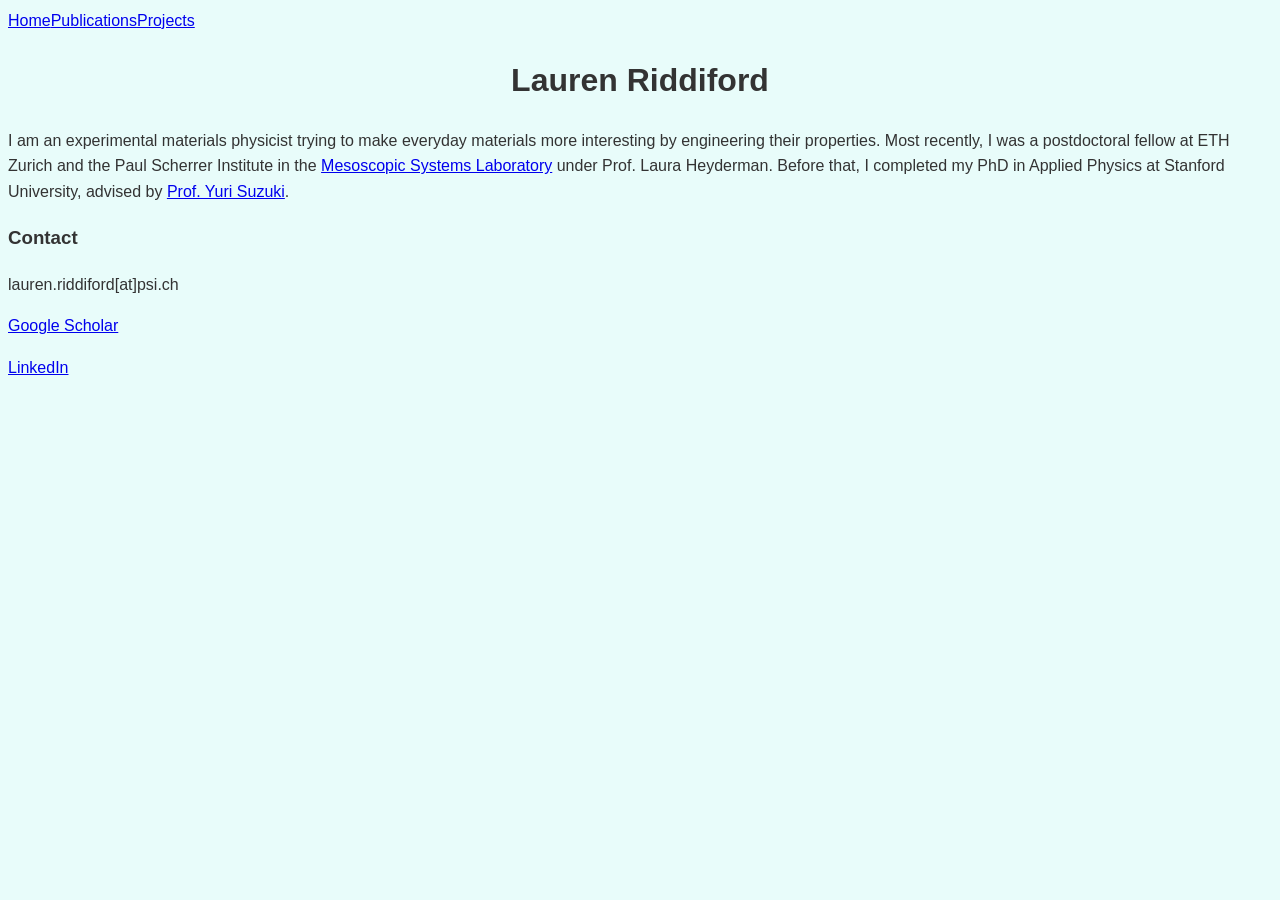
==== commit 25d9c523: "Update index.html" ====
--- a/index.html
+++ b/index.html
@@ -11,7 +11,7 @@
 </div>
   <h1>Lauren Riddiford</h1>
 
-  <p>I am an experimental materials physicist trying to make everyday materials more interesting by engineering their properties. Most recently, I was a postdoctoral fellow at ETH Zurich and the Paul Scherrer Institute in the <a href="https://mesosys.mat.ethz.ch">Mesoscopic Systems Laboratory</a> under Prof. Larua Heyderman.
+  <p>I am an experimental materials physicist trying to make everyday materials more interesting by engineering their properties. Most recently, I was a postdoctoral fellow at ETH Zurich and the Paul Scherrer Institute in the <a href="https://mesosys.mat.ethz.ch">Mesoscopic Systems Laboratory</a> under Prof. Laura Heyderman.
   Before that, I completed my PhD in Applied Physics at Stanford University, advised by <a href="https://suzukilab.stanford.edu">Prof. Yuri Suzuki</a>.</p>
 
 
--- a/style.css
+++ b/style.css
@@ -0,0 +1,45 @@
+body {
+  font-family: Arial, sans-serif;
+  background: #e8fcfa;
+  color: #333;
+  line-height: 1.6;
+}
+
+h1, h2 {
+  text-align: center;
+}
+
+/* Navigation tabs */
+.nav-tabs {
+    border-bottom: 2px solid #7e98cc;
+    margin-bottom: 20px;
+}
+
+.nav-tabs button {
+    background: none;
+    border: none;
+    padding: 10px 20px;
+    margin-right: 10px;
+    cursor: pointer;
+    font-size: 16px;
+    color: #3159a9;
+    border-bottom: 2px solid transparent;
+}
+
+.nav-tabs button.active {
+    border-bottom: 2px solid #3159a9;
+    font-weight: bold;
+}
+
+.nav-tabs button:hover {
+    background-color: #f0f4ff;
+}
+
+/* Tab content */
+.tab-content {
+    display: none;
+}
+
+.tab-content.active {
+    display: block;
+}
